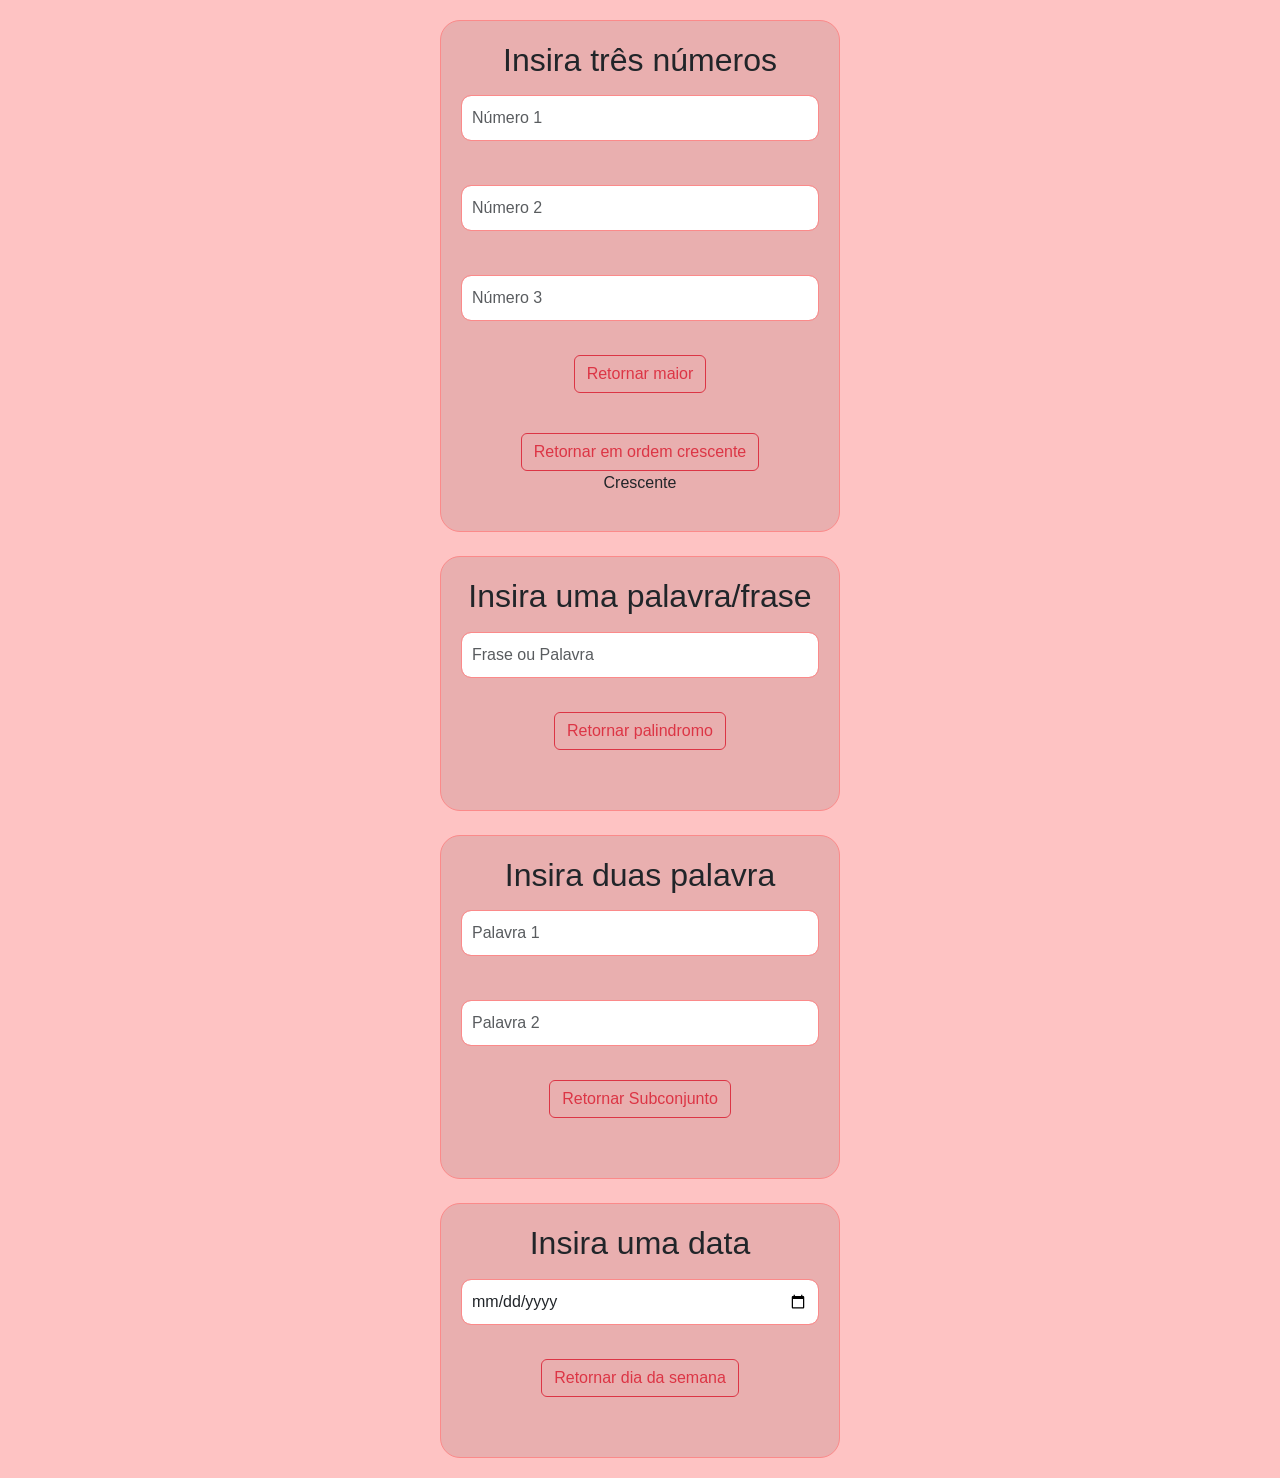
==== Atividade6/index.html @ a1db168e "Atividade6" ====
<!DOCTYPE html>
<html lang="en">
<head>
    <meta charset="UTF-8">
    <meta name="viewport" content="width=device-width, initial-scale=1.0">
    <title>Funções</title>
    <script src="script.js"></script>
    <link href="https://cdn.jsdelivr.net/npm/bootstrap@5.2.3/dist/css/bootstrap.min.css" rel="stylesheet" integrity="sha384-rbsA2VBKQhggwzxH7pPCaAqO46MgnOM80zW1RWuH61DGLwZJEdK2Kadq2F9CUG65" crossorigin="anonymous">
    <script src="https://cdn.jsdelivr.net/npm/bootstrap@5.2.3/dist/js/bootstrap.bundle.min.js" integrity="sha384-kenU1KFdBIe4zVF0s0G1M5b4hcpxyD9F7jL+jjXkk+Q2h455rYXK/7HAuoJl+0I4" crossorigin="anonymous"></script>
    <style>
        body {
            font-family: Arial, sans-serif;
            text-align: center;
            align-items: center;
            background-color: #fec3c3;
            padding: 20px;
        }
        .container {
            background-color: #e9afaf;
            max-width: 400px;
            margin: 0 auto;
            padding: 20px;
            border: 1px solid #fb8a8a;
            border-radius: 20px;
        }
        .form-control {
            width: 100%;
            padding: 10px;
            margin: 10px 0;
            border: 1px solid #fb8a8a;
            border-radius: 10px;
        }
    </style>
</head>
<body>
    <div class="container">
        <h2>Insira três números</h2>
        <p></p>
        <input class="form-control" type="number" id="num1" placeholder="Número 1"></br>
        <input class="form-control" type="number" id="num2" placeholder="Número 2"></br>
        <input class="form-control" type="number" id="num3" placeholder="Número 3"></br>
        <button class="btn btn-outline-danger" onclick="RetornaMaior()">Retornar maior</button></br>
        <p id="maior"></p></br>
        <button class="btn btn-outline-danger" onclick="OrdenaCrescente()">Retornar em ordem crescente</button></br>
        <p id="crescente">Crescente</p>
    </div></br>

    <div class="container">
        <h2>Insira uma palavra/frase</h2>
        <p></p>
        <input class="form-control" type="text" id="frase" placeholder="Frase ou Palavra"></br>
        <button class="btn btn-outline-danger" onclick="Palindromo()">Retornar palindromo</button></br>
        <p id="palindromo"></p></br>
    </div></br>
        
    <div class="container">
        <h2>Insira duas palavra</h2>
        <p></p>
        <input class="form-control" type="text" id="palav1" placeholder="Palavra 1"></br>
        <input class="form-control" type="text" id="palav2" placeholder="Palavra 2"></br>
        <button class="btn btn-outline-danger" onclick="Subconjunto()">Retornar Subconjunto</button></br>
        <p id="subconjunto"></p></br>
    </div></br>
        
        
    <div class="container">
        <h2>Insira uma data</h2>
        <p></p>
        <input class="form-control" type="date" id="data"></br>
        <button class="btn btn-outline-danger" onclick="DiaSemana()">Retornar dia da semana</button></br>
        <p id="diasemana"></p></br>
    </div>
        

    </div>
</body>
</html>
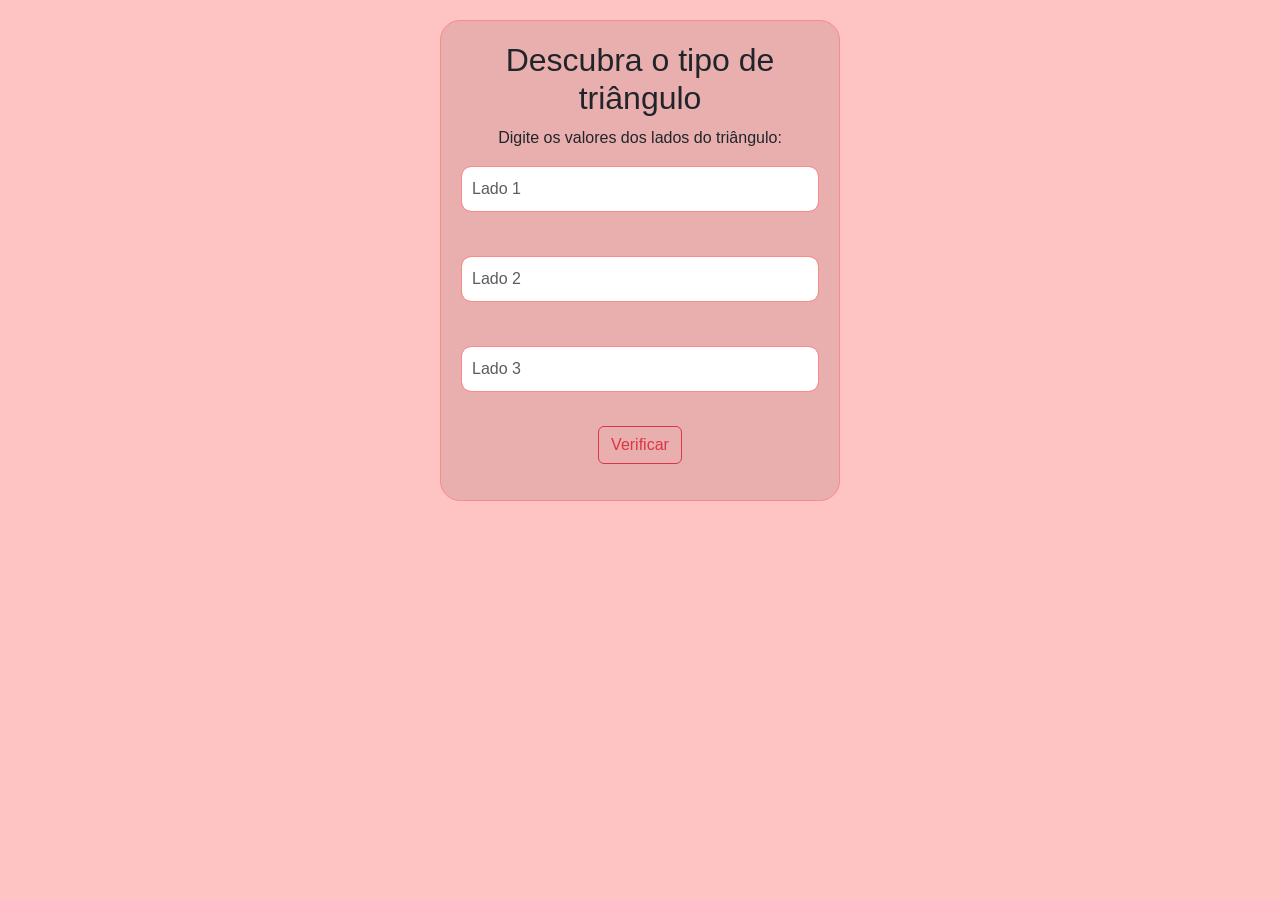
==== commit 01ce87e0: "ajustando atividades" ====
--- a/Atividade6/index.html
+++ b/Atividade6/index.html
@@ -3,8 +3,8 @@
 <head>
     <meta charset="UTF-8">
     <meta name="viewport" content="width=device-width, initial-scale=1.0">
-    <title>Funções</title>
-    <script src="script.js"></script>
+    <title>Triângulos</title>
+    <script src="javascript.js"></script>
     <link href="https://cdn.jsdelivr.net/npm/bootstrap@5.2.3/dist/css/bootstrap.min.css" rel="stylesheet" integrity="sha384-rbsA2VBKQhggwzxH7pPCaAqO46MgnOM80zW1RWuH61DGLwZJEdK2Kadq2F9CUG65" crossorigin="anonymous">
     <script src="https://cdn.jsdelivr.net/npm/bootstrap@5.2.3/dist/js/bootstrap.bundle.min.js" integrity="sha384-kenU1KFdBIe4zVF0s0G1M5b4hcpxyD9F7jL+jjXkk+Q2h455rYXK/7HAuoJl+0I4" crossorigin="anonymous"></script>
     <style>
@@ -34,44 +34,13 @@
 </head>
 <body>
     <div class="container">
-        <h2>Insira três números</h2>
-        <p></p>
-        <input class="form-control" type="number" id="num1" placeholder="Número 1"></br>
-        <input class="form-control" type="number" id="num2" placeholder="Número 2"></br>
-        <input class="form-control" type="number" id="num3" placeholder="Número 3"></br>
-        <button class="btn btn-outline-danger" onclick="RetornaMaior()">Retornar maior</button></br>
-        <p id="maior"></p></br>
-        <button class="btn btn-outline-danger" onclick="OrdenaCrescente()">Retornar em ordem crescente</button></br>
-        <p id="crescente">Crescente</p>
-    </div></br>
-
-    <div class="container">
-        <h2>Insira uma palavra/frase</h2>
-        <p></p>
-        <input class="form-control" type="text" id="frase" placeholder="Frase ou Palavra"></br>
-        <button class="btn btn-outline-danger" onclick="Palindromo()">Retornar palindromo</button></br>
-        <p id="palindromo"></p></br>
-    </div></br>
-        
-    <div class="container">
-        <h2>Insira duas palavra</h2>
-        <p></p>
-        <input class="form-control" type="text" id="palav1" placeholder="Palavra 1"></br>
-        <input class="form-control" type="text" id="palav2" placeholder="Palavra 2"></br>
-        <button class="btn btn-outline-danger" onclick="Subconjunto()">Retornar Subconjunto</button></br>
-        <p id="subconjunto"></p></br>
-    </div></br>
-        
-        
-    <div class="container">
-        <h2>Insira uma data</h2>
-        <p></p>
-        <input class="form-control" type="date" id="data"></br>
-        <button class="btn btn-outline-danger" onclick="DiaSemana()">Retornar dia da semana</button></br>
-        <p id="diasemana"></p></br>
-    </div>
-        
-
+        <h2>Descubra o tipo de triângulo</h2>
+        <p>Digite os valores dos lados do triângulo:</p>
+        <input class="form-control" type="number" id="lado1" placeholder="Lado 1"></br>
+        <input class="form-control" type="number" id="lado2" placeholder="Lado 2"></br>
+        <input class="form-control" type="number" id="lado3" placeholder="Lado 3"></br>
+        <button class="btn btn-outline-danger" onclick="verificarTriangulo()">Verificar</button></br>
+        <p id="resultado"></p>
     </div>
 </body>
 </html>
